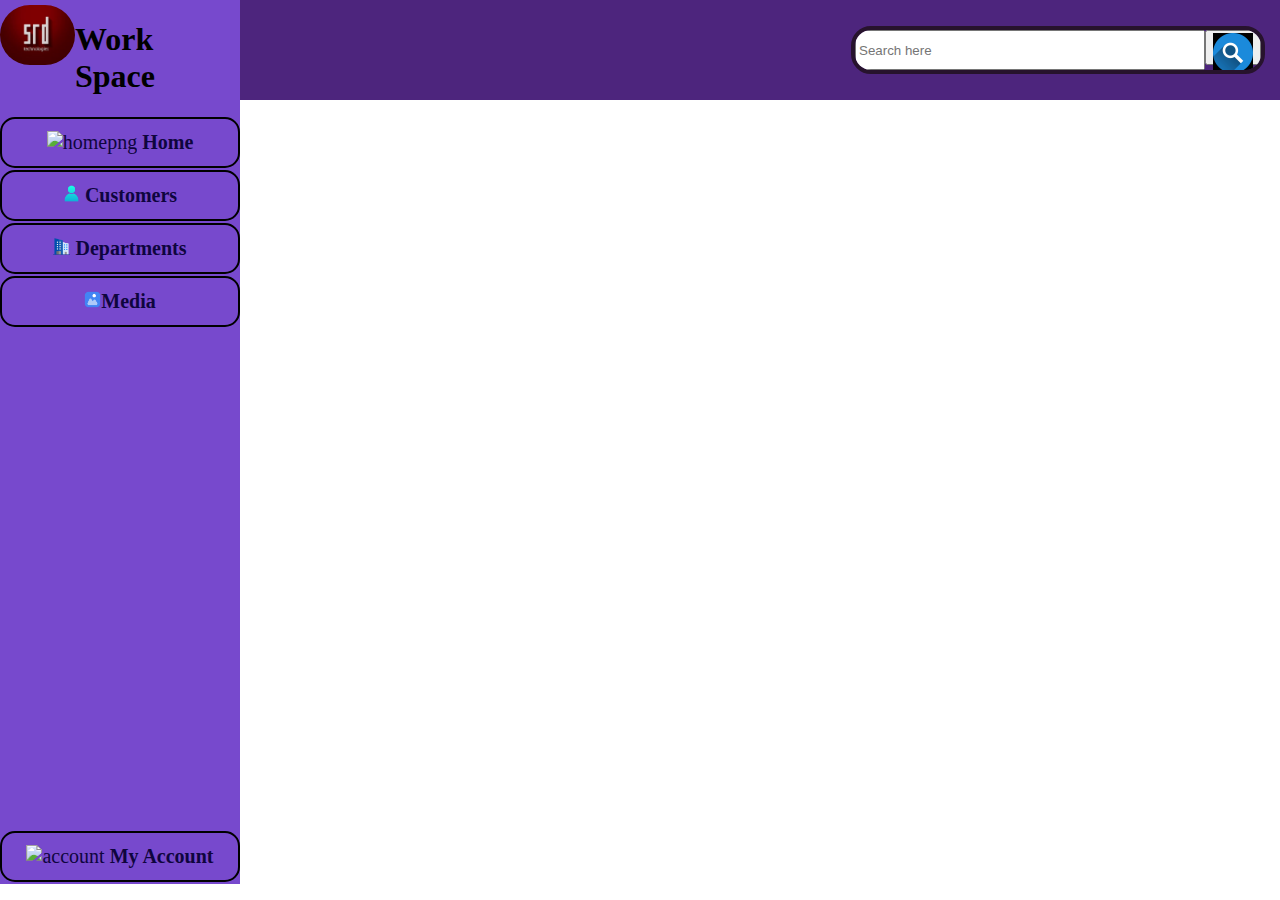
==== AssignmentWeek-2/index.html @ d8bf9e4f "Assignment-2 of frontend intership at squbix" ====
<!DOCTYPE html>
<html lang="en">
<head>
    <meta charset="UTF-8">
    <meta name="viewport" content="width=device-width, initial-scale=1.0">
    <title>Welcome page</title>
    <link rel="stylesheet" href="indexStyle.css">
</head>
<body class="bodyStyle">
    <div>
            <nav class="NavBar">
                <div>
                    <div class="logo_Comp_name">
                        <img src="logoimg.jpg" alt="logo png">
                        <h1>Work Space</h1>
                    </div>
                    <!--Home-->
                    <div>
                        <a href="home.html"> <img src="home.png" alt="homepng"> <b>Home</b></a>
                    </div>
                    <!-- Customers -->
                    <div>
                        <a href="#customers"><img src="user.png" alt="Customers"> <b>Customers</b></a>
                    </div>
                    <!-- Departments -->
                    <div class="Properties">
                        <a href="#departments"><img src="department.png" alt="department"> <b>Departments</b></a>
                    </div>
                    <!-- Media -->
                    <div class="Properties">
                        <a href="#media"><img src="gallery.png" alt="media"><b>Media</b></a>
                    </div>
                </div>
                <!-- my account tag -->
                <div class="myAccount">
                    <a href="#myAccount"><img src="user1.png" alt="account"> <b>My Account</b></a>
                 </div>
            </nav>
    </div>

    <!-- search bar division -->
     <div class="searchBarDiv">
        <div class="searchBarDivDiv">
            <input type="search" name="search" id="search" placeholder="Search here">
            <button><img src="search1.jpg" height="40px" width="90px" alt="search"></button>
        </div>
     </div>
    
    
</body>
</html>
---- AssignmentWeek-2/indexStyle.css ----
.bodyStyle{
    display: flex;
    margin: 0;
}
.NavBar{
    height: 100%;
    width: 240px;
    background-color: rgb(119, 73, 205);
}

.NavBar a{
    color: rgb(15, 5, 62);
    border: 2px solid black ;
    padding: 12px; 
    border-radius: 15px;
    text-align: center;
    text-decoration: none;
    display: block;
    margin-bottom: 2px;
    font-size: 20px ;
    /* overflow: hidden; */
}
.NavBar a:hover{
    background-color: rgb(56, 24, 121);
    color: aliceblue;
}
.NavBar a img{
    width: 17px;
}  
.logo_Comp_name{
    display: flex;
}
.logo_Comp_name img{
   margin-top: 5px;
   height: 60px;
   border-radius: 100px;
}
.myAccount{
    margin-top: 56vh;
}
.searchBarDiv{
    display: flex;
    background-color:rgb(77, 37, 125) ;
    width: 100%;
    height: 100px;
    justify-content: right;
    align-items: center;
    margin-left: calc(100%-200px);
}
.searchBarDivDiv{
    display: flex;
    border: 4px solid rgb(39, 19, 45);
    margin-right: 15px;
    border-radius: 20px;
    overflow: hidden;
}
.searchBarDivDiv input{
    height: 40px;
    width: 350px;
}
.searchBarDivDiv button{
    margin-left: 0;
    height: 35px;
}
.searchBarDivDiv button img{
    width: 40px;
    margin: 0px;
}
.searchBarDivDiv button:hover{
    background-color: black;
    color: white;
}
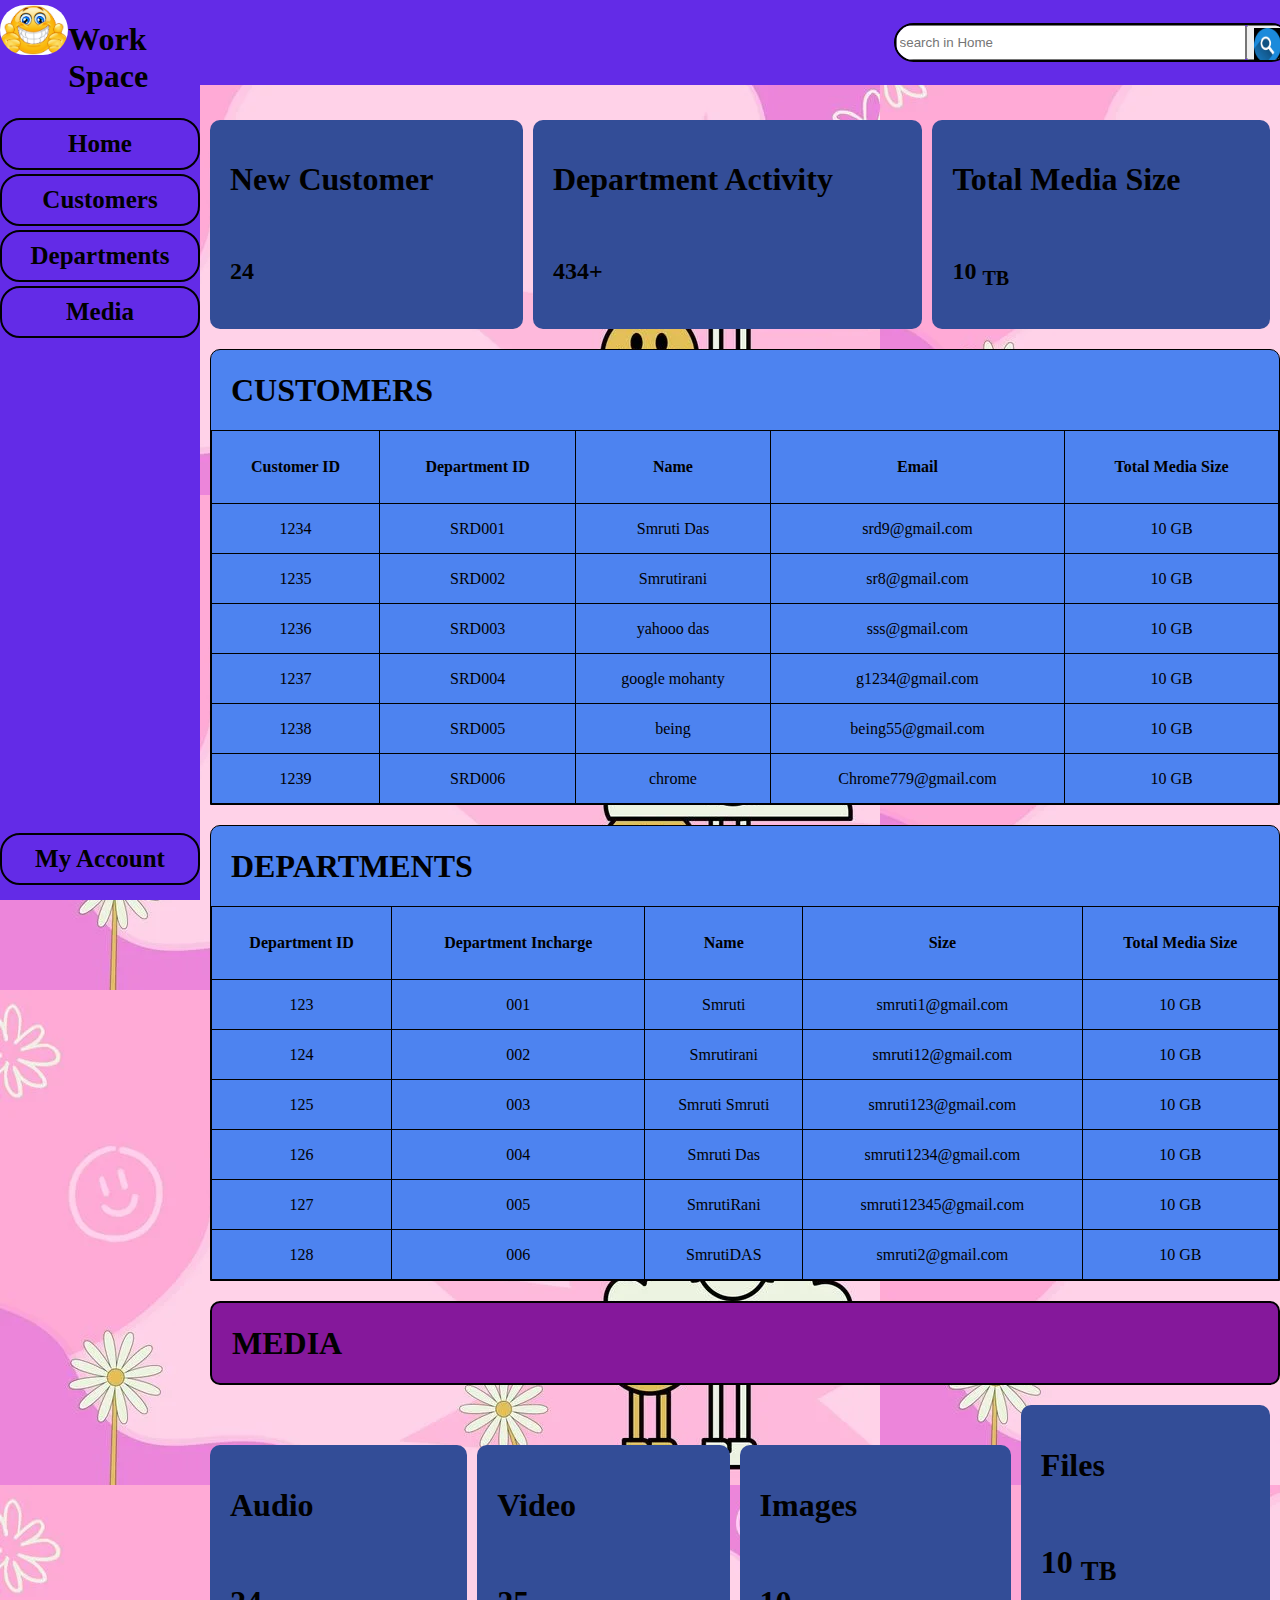
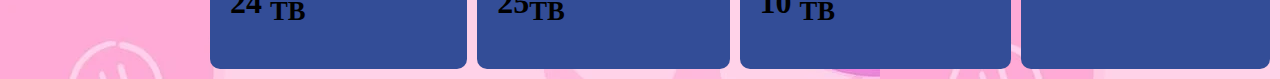
==== commit dc13535d: "Assignment week-2 for frontend  web Development , Squibix" ====
--- a/AssignmentWeek-2/index.html
+++ b/AssignmentWeek-2/index.html
@@ -4,48 +4,212 @@
     <meta charset="UTF-8">
     <meta name="viewport" content="width=device-width, initial-scale=1.0">
     <title>Welcome page</title>
+    <link rel="stylesheet" href="https://cdnjs.cloudflare.com/ajax/libs/font-awesome/6.5.2/css/all.min.css" integrity="sha512-SnH5WK+bZxgPHs44uWIX+LLJAJ9/2PkPKZ5QiAj6Ta86w+fsb2TkcmfRyVX3pBnMFcV7oQPJkl9QevSCWr3W6A==" crossorigin="anonymous" referrerpolicy="no-referrer"/>
     <link rel="stylesheet" href="indexStyle.css">
 </head>
-<body class="bodyStyle">
+<body class="body_Style">
     <div>
             <nav class="NavBar">
                 <div>
-                    <div class="logo_Comp_name">
-                        <img src="logoimg.jpg" alt="logo png">
-                        <h1>Work Space</h1>
+                    <div class="logo_Company">
+                        <img src="image-1.png.jpg" alt="logo png">
+                        
+                            <h1>   Work Space</h1><br>
+                                           
                     </div>
                     <!--Home-->
                     <div>
-                        <a href="home.html"> <img src="home.png" alt="homepng"> <b>Home</b></a>
+                        <a href="index.html"> <i class="fa fa-home"></i> 
+                        <b>Home</b></a>
                     </div>
                     <!-- Customers -->
                     <div>
-                        <a href="#customers"><img src="user.png" alt="Customers"> <b>Customers</b></a>
+                        <a href="Customers.html"><i class="fas fa-user-friends"></i><b>Customers</b></a>
                     </div>
                     <!-- Departments -->
-                    <div class="Properties">
-                        <a href="#departments"><img src="department.png" alt="department"> <b>Departments</b></a>
+                    <div>
+                        <a href="Departments.html">
+                            <i class="far fa-address-card"></i>
+                            <b>Departments</b></a>
                     </div>
                     <!-- Media -->
-                    <div class="Properties">
-                        <a href="#media"><img src="gallery.png" alt="media"><b>Media</b></a>
+                    <div>
+                        <a href="Media.html"><i class="fas fa-images"></i><b>Media</b></a>
                     </div>
                 </div>
                 <!-- my account tag -->
                 <div class="myAccount">
-                    <a href="#myAccount"><img src="user1.png" alt="account"> <b>My Account</b></a>
+                    <a href="MyAccount.html"><i class="fas fa-user-alt"></i> <b>My Account</b></a>
                  </div>
             </nav>
     </div>
 
-    <!-- search bar division -->
-     <div class="searchBarDiv">
-        <div class="searchBarDivDiv">
-            <input type="search" name="search" id="search" placeholder="Search here">
-            <button><img src="search1.jpg" height="40px" width="90px" alt="search"></button>
-        </div>
-     </div>
+    <div class="Search_BarAndInfo">
+        <!-- search bar division -->
+        <div class="search_Bar_Div">
+            <div class="search_Bar_Div_Div">
+                <input type="search" name="search" id="search" placeholder="search in Home">
+                <button><img src="search1.jpg" alt="search"></button>
+            </div>
+        </div>
+        <div class="Home_Info">
+            <div class="div_New">
+                <h1>New Customer</h1>
+                <br>
+                <h2>24</h2>
+            </div>
+            <div class="div_Dept">
+                <h1>Department Activity</h1>
+                <br>
+                <h2>434+</h2>
+            </div>
+            <div class="div_Media">
+                <h1>Total Media Size</h1>
+                <br>
+                <h2>10 <sub>TB</sub></h2>
+            </div>
+
+        </div>
+        <div class="table_Div">
+            <table>
+                <h1>
+                    CUSTOMERS
+                </h1>
+                <tr>
+                    <th>Customer ID</th>
+                    <th>Department ID</th>
+                    <th>Name</th>
+                    <th>Email</th>
+                    <th>Total Media Size</th>
+                </tr>
+                <tr>
+                    <td>1234</td>
+                    <td>SRD001</td>
+                    <td>Smruti Das</td>
+                    <td>srd9@gmail.com</td>
+                    <td>10 GB</td>
+                </tr>
+                <tr>
+                    <td>1235</td>
+                    <td>SRD002</td>
+                    <td>Smrutirani</td>
+                    <td>sr8@gmail.com</td>
+                    <td>10 GB</td>
+                </tr>
+                <tr>
+                    <td>1236</td>
+                    <td>SRD003</td>
+                    <td>yahooo das</td>
+                    <td>sss@gmail.com</td>
+                    <td>10 GB</td>
+                </tr>
+                <tr>
+                    <td>1237</td>
+                    <td>SRD004</td>
+                    <td>google mohanty</td>
+                    <td>g1234@gmail.com</td>
+                    <td>10 GB</td>
+                </tr>
+                <tr>
+                    <td>1238</td>
+                    <td>SRD005</td>
+                    <td>being</td>
+                    <td>being55@gmail.com</td>
+                    <td>10 GB</td>
+                </tr>
+                <tr>
+                    <td>1239</td>
+                    <td>SRD006</td>
+                    <td>chrome</td>
+                    <td>Chrome779@gmail.com</td>
+                    <td>10 GB</td>
+                </tr>
+            </table>
+        </div>
+        <div class="table_Div">
+            <table>
+                <h1>
+                    DEPARTMENTS
+                </h1>
+                <tr>
+                    <th>Department ID</th>
+                    <th>Department Incharge</th>
+                    <th>Name</th>
+                    <th>Size</th>
+                    <th>Total Media Size</th>
+                </tr>
+                <tr>
+                    <td>123</td>
+                    <td>001</td>
+                    <td>Smruti</td>
+                    <td>smruti1@gmail.com</td>
+                    <td>10 GB</td>
+                </tr>
+                <tr>
+                    <td>124</td>
+                    <td>002</td>
+                    <td>Smrutirani</td>
+                    <td>smruti12@gmail.com</td>
+                    <td>10 GB</td>
+                </tr>
+                <tr>
+                    <td>125</td>
+                    <td>003</td>
+                    <td>Smruti Smruti</td>
+                    <td>smruti123@gmail.com</td>
+                    <td>10 GB</td>
+                </tr>
+                <tr>
+                    <td>126</td>
+                    <td>004</td>
+                    <td>Smruti Das</td>
+                    <td>smruti1234@gmail.com</td>
+                    <td>10 GB</td>
+                </tr>
+                <tr>
+                    <td>127</td>
+                    <td>005</td>
+                    <td>SmrutiRani</td>
+                    <td>smruti12345@gmail.com</td>
+                    <td>10 GB</td>
+                </tr>
+                <tr>
+                    <td>128</td>
+                    <td>006</td>
+                    <td>SmrutiDAS</td>
+                    <td>smruti2@gmail.com</td>
+                    <td>10 GB</td>
+                </tr>
+            </table>
+        </div>
+        <div class="mediaDiv">
+            <h1>MEDIA</h1>
+        </div>
+        <div class="mediaContent">
+            <div class="div_New">
+                <h1>Audio</h1>
+                <br>
+                <h1>24 <sub>TB</sub></h1>
+            </div>
+            <div class="div_Dept">
+                <h1>Video</h1>
+                <br>
+                <h1>25<sub>TB</sub></h1>
+            </div>
+            <div class="div_Media">
+                <h1>Images</h1>
+                <br>
+                <h1>10 <sub>TB</sub></h1>
+            </div>
+            <div class="div_File">
+                <h1>Files</h1>
+                <br>
+                <h1>10 <sub>TB</sub></h1>
+            </div>
+        </div>
+    </div> 
     
+</div> 
     
 </body>
 </html>--- a/AssignmentWeek-2/indexStyle.css
+++ b/AssignmentWeek-2/indexStyle.css
@@ -1,73 +1,178 @@
-.bodyStyle{
+.body_Style{
     display: flex;
     margin: 0;
+    background-image:url(form.png)
 }
 .NavBar{
+    background-color: rgb(99, 43, 231);
     height: 100%;
-    width: 240px;
-    background-color: rgb(119, 73, 205);
+    width: 200px;
+    position: fixed;
 }
-
 .NavBar a{
-    color: rgb(15, 5, 62);
+    color: black;
     border: 2px solid black ;
-    padding: 12px; 
-    border-radius: 15px;
+    padding: 10px;
+    margin-top: 1px;
+    border-radius: 20px;
     text-align: center;
     text-decoration: none;
     display: block;
-    margin-bottom: 2px;
-    font-size: 20px ;
+    margin-bottom: 4px;
+    font-size: 25px ;
     /* overflow: hidden; */
 }
+/*.cname{
+    font-size: 990px;
+    font-style: oblique;
+    color:navy;
+}*/
 .NavBar a:hover{
-    background-color: rgb(56, 24, 121);
+    background-color: black;
     color: aliceblue;
 }
 .NavBar a img{
     width: 17px;
 }  
-.logo_Comp_name{
+.logo_Company{
     display: flex;
 }
-.logo_Comp_name img{
-   margin-top: 5px;
-   height: 60px;
-   border-radius: 100px;
+.logo_Company img{
+    margin-top: 5px;
+   height: 50px;
+   border-radius: 50px;
 }
 .myAccount{
-    margin-top: 56vh;
+    margin-top: 55vh;
+    margin-bottom: 10px;
+
 }
-.searchBarDiv{
+.Search_BarAndInfo{
+    width: 100%;
+    /* margin-left: calc(100%-200px); */
+}
+.search_Bar_Div{
+    position: fixed;
     display: flex;
-    background-color:rgb(77, 37, 125) ;
-    width: 100%;
-    height: 100px;
+    background-color:rgb(99, 43, 231); ;
+    width: 87vw;
+    height: 85px;
     justify-content: right;
     align-items: center;
-    margin-left: calc(100%-200px);
+    margin-left: 200px;
+
 }
-.searchBarDivDiv{
+.search_Bar_Div_Div{
     display: flex;
-    border: 4px solid rgb(39, 19, 45);
-    margin-right: 15px;
-    border-radius: 20px;
+    border: 2px solid black;
+    margin-right: 23px;
+    border-radius: 25px;
     overflow: hidden;
 }
-.searchBarDivDiv input{
-    height: 40px;
+.search_Bar_Div_Div input{
+    height: 35px;
     width: 350px;
 }
-.searchBarDivDiv button{
+.search_Bar_Div_Div button{
     margin-left: 0;
     height: 35px;
 }
-.searchBarDivDiv button img{
-    width: 40px;
-    margin: 0px;
+.search_Bar_Div_Div button img{
+    width: 27px;
+    height: 35px;;
 }
-.searchBarDivDiv button:hover{
-    background-color: black;
+.search_Bar_Div_Div button:hover{
+    background-color: rgb(43, 7, 161);
     color: white;
+    height: 35px;
 }
-
+.Home_Info{
+    display: grid;
+    grid-template-columns: auto auto auto;
+    margin-top: 70px;
+    margin-left: 200px;
+    margin-bottom: 0px;
+}
+.div_New{
+    background-color: rgb(51, 77, 151);
+    padding: 20px;
+    border-radius: 10px;
+    margin-left: 10px;
+    margin-top: 50px;
+}
+.div_Dept{
+    background-color: rgb(51, 77, 151);
+    padding: 20px;
+    border-radius: 10px;
+    margin-left: 10px;
+    margin-top: 50px; 
+}
+.div_Media{
+    background-color: rgb(51, 77, 151);
+    padding: 20px;
+    border-radius: 10px;
+    margin-left: 10px;
+    margin-top: 50px;
+    margin-right: 10px;
+}
+.table_Div{
+    background-color: rgb(77, 131, 240);
+    margin-left: 210px;
+    margin-top: 20px;
+    border: 1px solid;
+    border-radius: 10px 10px 0px 0px;
+}
+.table_Div h1{
+    display: flex;
+    align-items: center;
+    padding-left: 20px;
+}
+table{
+    width: 100%;
+    height: 100%;
+    empty-cells: show;
+}
+th{
+    height: 70px;
+}
+td{
+    text-align: center;
+    height: 47px;
+}
+table,th,td{
+    border: 1px solid;
+    border-collapse: collapse;
+}
+tr:hover{
+    background-color: rgb(176, 26, 136);
+    color: black;
+}
+.mediaDiv{
+    background-color: rgb(133, 24, 155);
+    margin-left: 210px;
+    margin-top: 20px;
+    border: 2px solid;
+    border-radius: 10px;
+}
+.mediaDiv h1{
+    display: flex;
+    align-items: center;
+    padding-left: 20px;
+}
+.mediaContent{
+    display: grid;
+    grid-template-columns: auto auto auto auto;
+    margin-top: 10px;
+    margin-left: 200px;
+    margin-bottom: 10px;
+}
+.div_File{
+    background-color:rgb(51, 77, 151);
+    padding: 20px;
+    border-radius: 10px;
+    margin-top: 10px;
+    margin-right: 10px;
+}
+/* tr:nth-child(even){
+    background-color: indianred;
+} */